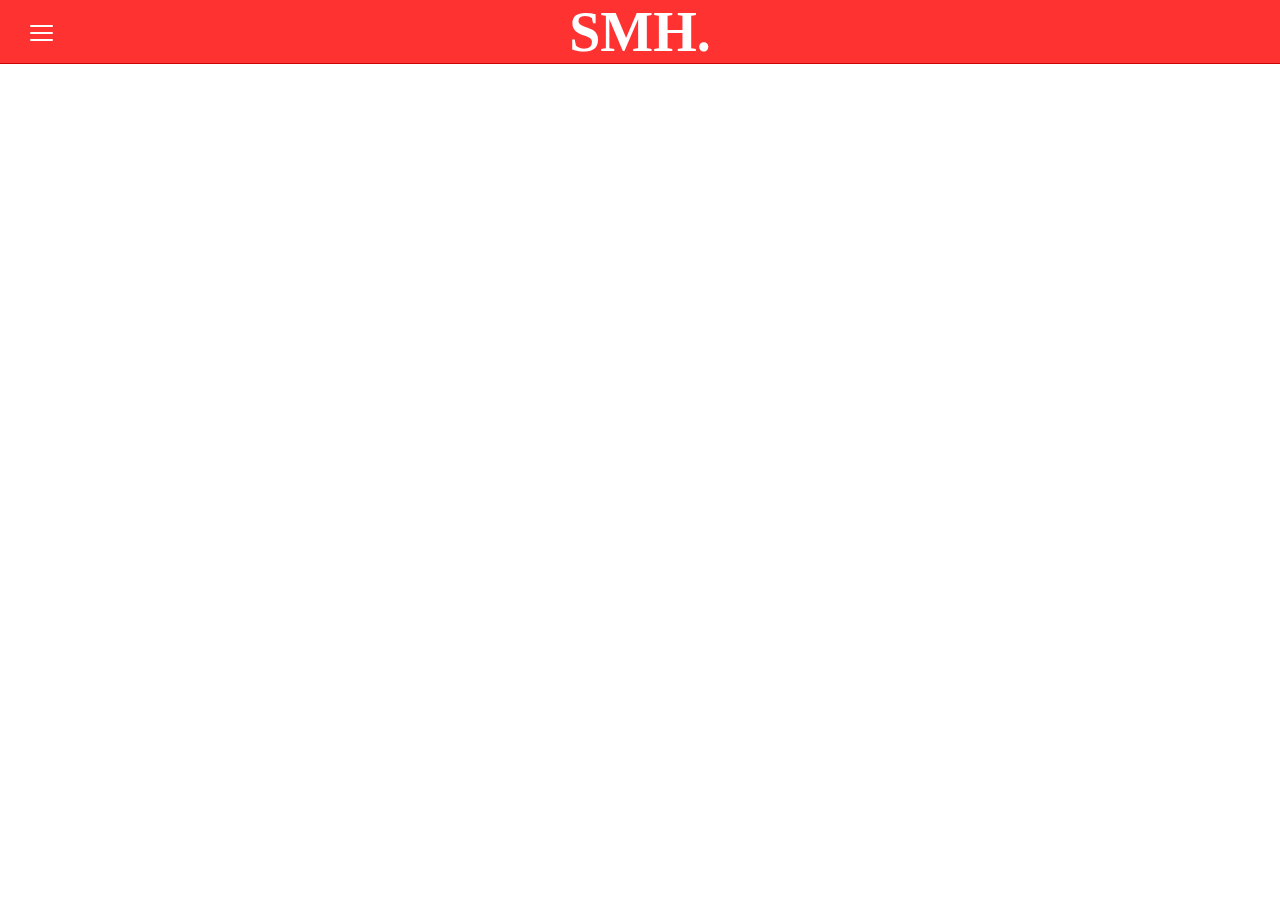
==== index.html @ 9a520afa "Update index.html" ====
<!DOCTYPE html>

<html>

<head>

    <title>smh</title>
    <link rel="stylesheet" type="text/css" href="style.css" />
    <script src="script.js"></script>
</head>

<body>
<span class= smhcover>SMH</span>
</body>
<header>
    <div id=sidebar>
        <div class=toggle-btn onclick="toggleSidebar()">
            <span></span>
            <span></span>
            <span></span>
        </div>
        <ul>
            <li><a href=index>Home</a>
            </li>
            <li><a href=ourproductspage>My page</a>
            </li>
        </ul>
    </div>
    <div class=headerTitle>
        <h1><a href=index>SMH.</a></h1>
    </div>
</header>

<footer>

</footer>
<style>
    #sidebar {
        margin: 0px;
        padding: 0px;
        font-family: sans-serif;
        background: rgba(250, 34, 69, 0.5);
        width: 200px;
        height: 100%;
        position: fixed;
        top: 0px;
        left: -200px;
        transition: all 100ms linear;
    }
    #sidebar.active {
        left: 0px;
    }
    #sidebar ul li {
        padding: 15px 10px;
        list-style: none;
        color: white;
        font-family: "roboto", sans-serif;
    }
    #sidebar .toggle-btn {
        position: absolute;
        left: 230px;
        top: 20px;
        cursor: pointer;
    }
    #sidebar .toggle-btn span {
        height: 2px;
        width: 23px;
        margin: 5px 0px;
        background: white;
        display: block;
        border-radius: 1px;
    }
    #sidebar ul li a {
        text-decoration: none;
        color: white;
    }
    #sidebar ul li a:hover {
        color: rgba(255, 255, 255, 0.7);
    }
    header {
        background-color: #ff3232;
        margin: 0px;
        padding: 0px;
        height: 63px;
        width: 100%;
        position: fixed;
        top: 0px;
        left: 0px;
        right: 0px;
        border-bottom: 1px solid #c90707;
    }
    header h1 {
        font-family: serif;
        color: white;
        font-weight: bold;
        text-align: center;
        font-size: 56px;
        margin: 0px;
        padding: 0px;
    }
    .headerTitle a {
        text-decoration: none;
        color: white;
    }
    body {
        position: absolute;
        top: 65px;
    }
    .smhcover {
        font-family: sans-serif;
        color: white;
        background: url("phonto-1.PNG");
        background-size: cover;
    }
</style>
<script>
    function toggleSidebar() {
        document.getElementById("sidebar").classList.toggle('active');
    }
</script>

</html>
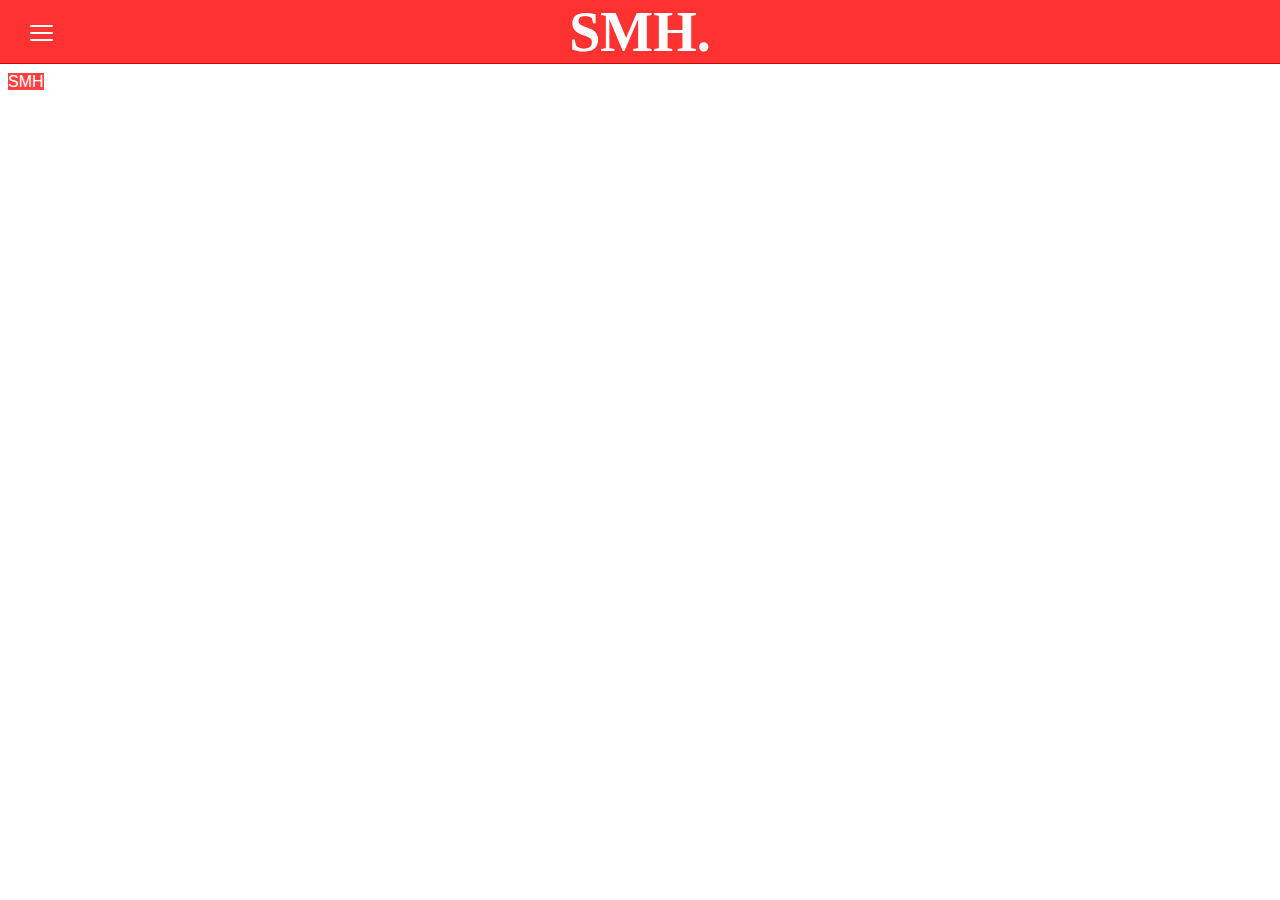
==== commit a3d56418: "Update index.html" ====
--- a/index.html
+++ b/index.html
@@ -109,7 +109,10 @@
     .smhcover {
         font-family: sans-serif;
         color: white;
-        background: url("phonto-1.PNG");
+        background: url("phonto-1.PNG") no-repeat center center fixed; 
+        -webkit-background-size: cover;
+        -moz-background-size: cover;
+        -o-background-size: cover;
         background-size: cover;
     }
 </style>
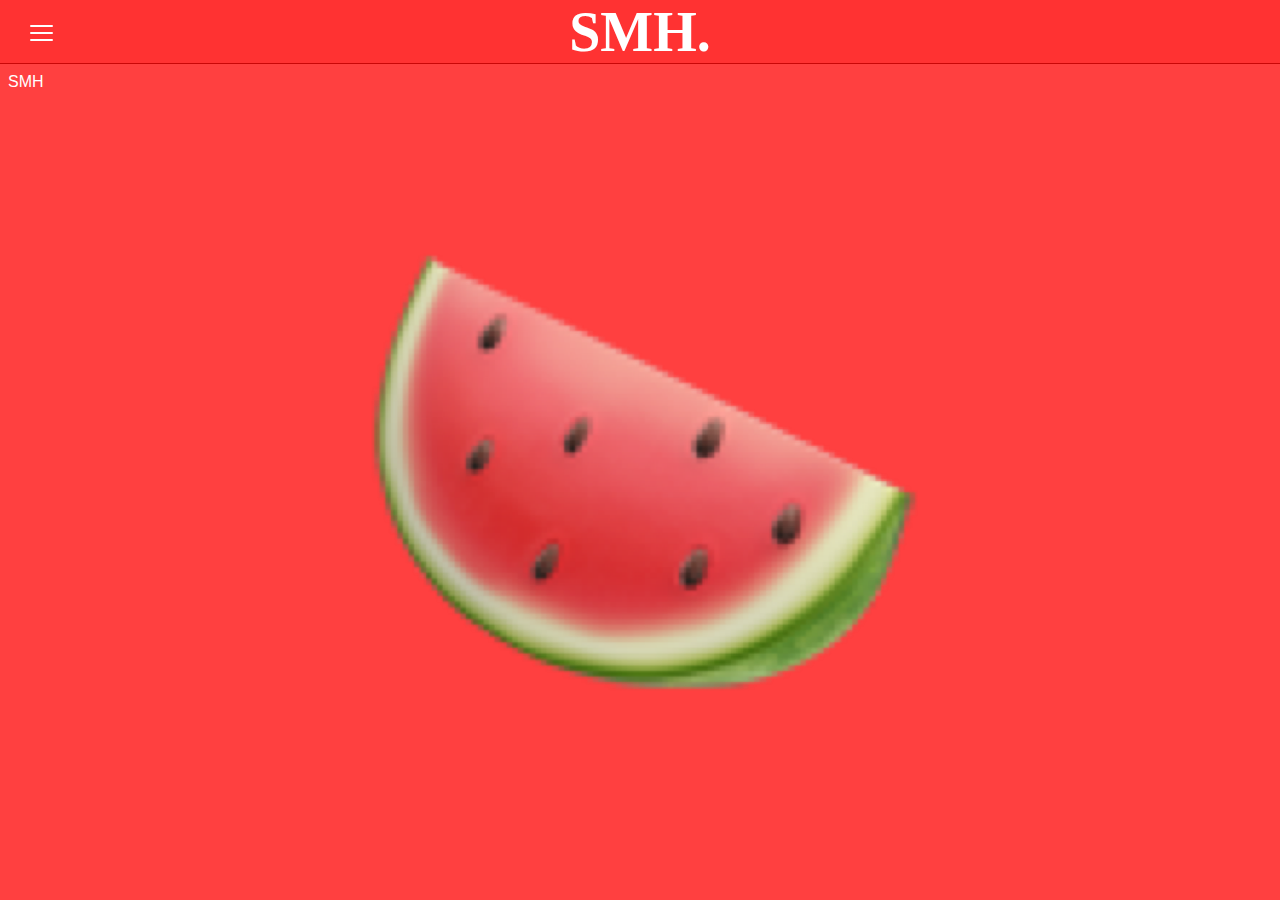
==== commit 321be901: "Update index.html" ====
--- a/index.html
+++ b/index.html
@@ -106,14 +106,16 @@
         position: absolute;
         top: 65px;
     }
-    .smhcover {
-        font-family: sans-serif;
-        color: white;
+    html {
         background: url("phonto-1.PNG") no-repeat center center fixed; 
         -webkit-background-size: cover;
         -moz-background-size: cover;
         -o-background-size: cover;
         background-size: cover;
+    }
+    .smhcover {
+        font-family: sans-serif;
+        color: white;
     }
 </style>
 <script>
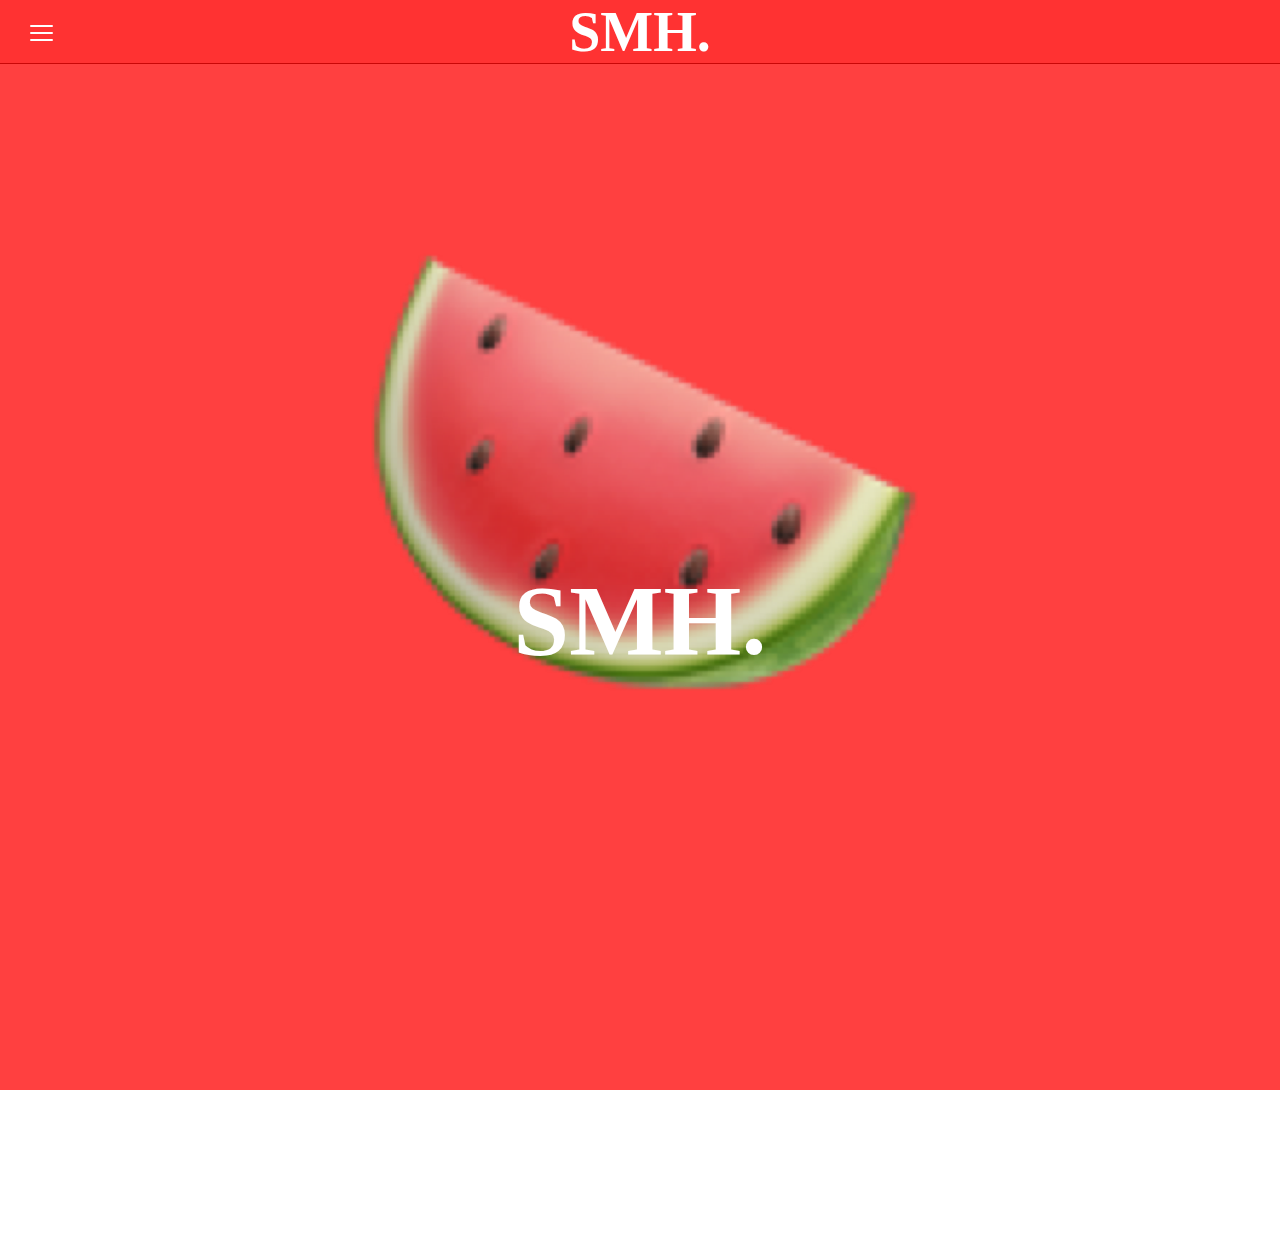
==== commit 1132de41: "Update index.html" ====
--- a/index.html
+++ b/index.html
@@ -9,9 +9,6 @@
     <script src="script.js"></script>
 </head>
 
-<body>
-<span class= smhcover>SMH</span>
-</body>
 <header>
     <div id=sidebar>
         <div class=toggle-btn onclick="toggleSidebar()">
@@ -30,6 +27,10 @@
         <h1><a href=index>SMH.</a></h1>
     </div>
 </header>
+
+<body>
+<h1 class= smhcover>SMH.</h1>
+</body>
 
 <footer>
 
@@ -83,11 +84,10 @@
         padding: 0px;
         height: 63px;
         width: 100%;
+        border-bottom: 1px solid #c90707;
         position: fixed;
-        top: 0px;
+        top:0px;
         left: 0px;
-        right: 0px;
-        border-bottom: 1px solid #c90707;
     }
     header h1 {
         font-family: serif;
@@ -100,11 +100,10 @@
     }
     .headerTitle a {
         text-decoration: none;
-        color: white;
-    }
-    body {
-        position: absolute;
-        top: 65px;
+        color: rgb(255,255,255);
+        text-align: center;
+        margin: 0px;
+        padding: 0px;
     }
     html {
         background: url("phonto-1.PNG") no-repeat center center fixed; 
@@ -114,8 +113,13 @@
         background-size: cover;
     }
     .smhcover {
-        font-family: sans-serif;
+        font-family: serif;
         color: white;
+        font-size: 100px;
+        text-align: center;
+        position: relative;
+        z-index: -1;
+        margin: 563px auto;
     }
 </style>
 <script>
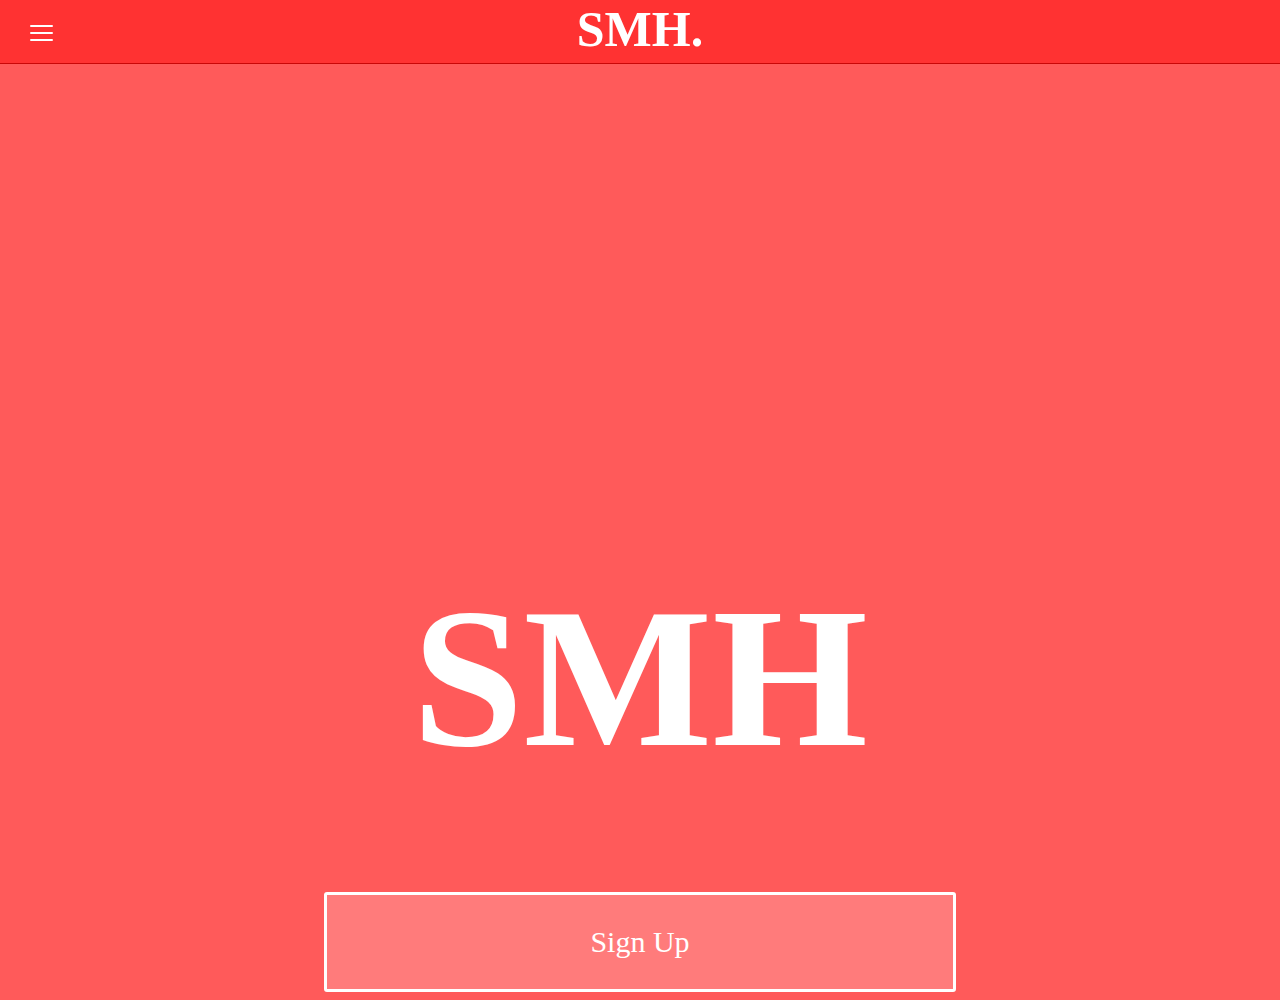
==== commit 964c203e: "Update index.html" ====
--- a/index.html
+++ b/index.html
@@ -29,7 +29,29 @@
 </header>
 
 <body>
-<h1 class= smhcover>SMH.</h1>
+<h1 class= smhcover>SMH</h1>
+<button class="signupbtn" onclick="document.getElementById('id01').style.display='block'">Sign Up</button>
+<div id="id01" class="modal">
+  <span onclick="document.getElementById('id01').style.display='none'" class="close" title="Close Modal">&times;</span>
+  <form class="modal-content animate" action="/action_page.php">
+    <div class="container">
+      <label><b>Email</b></label>
+      <input type="text" placeholder="Enter Email" name="email" required>
+      <label><b>Password</b></label>
+      <input type="password" placeholder="Enter Password" name="psw" required>
+
+      <label><b>Repeat Password</b></label>
+      <input type="password" placeholder="Confirm Password" name="psw-repeat" required>
+      <input type="checkbox" checked="checked"> Remember me
+      <p>By creating an account you agree to our <a href="#">Terms & Privacy</a>.</p>
+
+      <div class="clearfix">
+        <button type="button" onclick="document.getElementById('id01').style.display='none'" class="cancelbtn">Cancel</button>
+        <button type="submit" class="signupbtn1">Sign Up</button>
+      </div>
+    </div>
+  </form>
+</div>
 </body>
 
 <footer>
@@ -94,7 +116,7 @@
         color: white;
         font-weight: bold;
         text-align: center;
-        font-size: 56px;
+        font-size: 50px;
         margin: 0px;
         padding: 0px;
     }
@@ -106,7 +128,7 @@
         padding: 0px;
     }
     html {
-        background: url("phonto-1.PNG") no-repeat center center fixed; 
+        background: #ff5a5a no-repeat center center fixed; 
         -webkit-background-size: cover;
         -moz-background-size: cover;
         -o-background-size: cover;
@@ -115,12 +137,98 @@
     .smhcover {
         font-family: serif;
         color: white;
-        font-size: 100px;
+        font-size: 200px;
         text-align: center;
-        position: relative;
         z-index: -1;
         margin: 563px auto;
-    }
+        margin-bottom: 100px;
+    }
+    input[type=text], input[type=password] {
+    width: 100%;
+    padding: 12px 20px;
+    margin: 8px 0;
+    display: inline-block;
+    border: 1px solid #ccc;
+    box-sizing: border-box;
+}
+.signupbtn {
+    background-color: rgba(255,255,255,0.2);
+    color: white;
+    font-size: 30px;
+    position: initial;
+    right: 25%;
+    left: 25%;
+    padding: 15px;
+    font-family: serif;
+    position: relative;
+    border: 3px solid white;
+    height: 100px;
+    width: 50%;
+    cursor: pointer;
+    border-radius: 3px;
+}
+.cancelbtn {
+    padding: 14px 20px;
+    background-color: #f44336;
+}
+.cancelbtn,.signupbtn1 {
+    float: left;
+    width: 50%;
+}
+.container {
+    padding: 16px;
+}
+.modal {
+    display: none;
+    position: fixed; 
+    z-index: 1;
+    left: 0;
+    top: 0;
+    width: 100%;
+    height: 100%;
+    overflow: auto;
+    background-color: rgb(0,0,0);
+    background-color: rgba(0,0,0,0.4);
+    padding-top: 60px;
+    border-radius: 5px;
+}
+.modal-content {
+    background-color: #fefefe;
+    margin: 5% auto 15% auto;
+    border: 1px solid #888;
+    width: 80%;
+}
+.close {
+    position: absolute;
+    right: 35px;
+    top: 15px;
+    color: #000;
+    font-size: 40px;
+    font-weight: bold;
+}
+
+.close:hover,
+.close:focus {
+    color: red;
+    cursor: pointer;
+}
+.clearfix::after {
+    content: "";
+    clear: both;
+    display: table;
+}
+@media screen and (max-width: 500px) {
+    .cancelbtn, .signupbtn {
+        width: 100%;
+        position: initial;
+        right: 0%;
+        left: 0%;
+        font-size: 25px;
+    }
+    .smhcover {
+        font-size: 100px;
+    }
+}
 </style>
 <script>
     function toggleSidebar() {
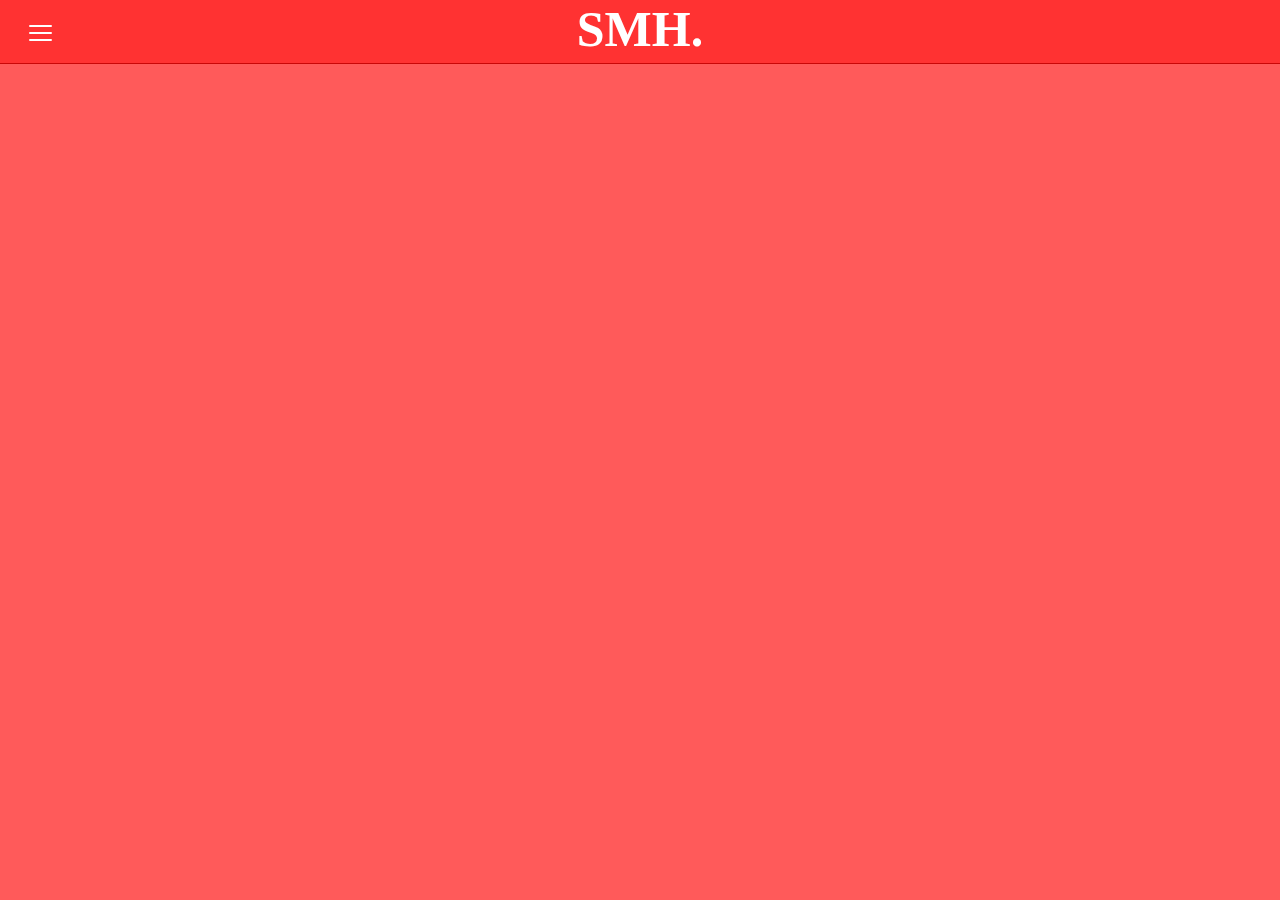
==== commit 218d9158: "Update index.html" ====
--- a/index.html
+++ b/index.html
@@ -17,10 +17,9 @@
             <span></span>
         </div>
         <ul>
-            <li><a href=index>Home</a>
-            </li>
-            <li><a href=ourproductspage>My page</a>
-            </li>
+            <li><a href=index>Home</a></li>
+            <li><a href=login>Login</a></li>
+            <li><a href=mypage>My Page</a></li>
         </ul>
     </div>
     <div class=headerTitle>
@@ -29,46 +28,34 @@
 </header>
 
 <body>
-<h1 class= smhcover>SMH</h1>
-<button class="signupbtn" onclick="document.getElementById('id01').style.display='block'">Sign Up</button>
-<div id="id01" class="modal">
-  <span onclick="document.getElementById('id01').style.display='none'" class="close" title="Close Modal">&times;</span>
-  <form class="modal-content animate" action="/action_page.php">
-    <div class="container">
-      <label><b>Email</b></label>
-      <input type="text" placeholder="Enter Email" name="email" required>
-      <label><b>Password</b></label>
-      <input type="password" placeholder="Enter Password" name="psw" required>
 
-      <label><b>Repeat Password</b></label>
-      <input type="password" placeholder="Confirm Password" name="psw-repeat" required>
-      <input type="checkbox" checked="checked"> Remember me
-      <p>By creating an account you agree to our <a href="#">Terms & Privacy</a>.</p>
-
-      <div class="clearfix">
-        <button type="button" onclick="document.getElementById('id01').style.display='none'" class="cancelbtn">Cancel</button>
-        <button type="submit" class="signupbtn1">Sign Up</button>
-      </div>
-    </div>
-  </form>
-</div>
 </body>
 
 <footer>
-
+<script async src="//pagead2.googlesyndication.com/pagead/js/adsbygoogle.js"></script>
+<!-- smh -->
+<ins class="adsbygoogle"
+     style="display:block"
+     data-ad-client="ca-pub-9571489119560159"
+     data-ad-slot="7886209679"
+     data-ad-format="auto"></ins>
+<script>
+(adsbygoogle = window.adsbygoogle || []).push({});
+</script>
 </footer>
 <style>
     #sidebar {
         margin: 0px;
         padding: 0px;
         font-family: sans-serif;
-        background: rgba(250, 34, 69, 0.5);
+        background: #ff3232;
         width: 200px;
         height: 100%;
         position: fixed;
         top: 0px;
-        left: -200px;
+        left: -201px;
         transition: all 100ms linear;
+        border-right: 1px solid white;
     }
     #sidebar.active {
         left: 0px;
@@ -134,106 +121,12 @@
         -o-background-size: cover;
         background-size: cover;
     }
-    .smhcover {
-        font-family: serif;
-        color: white;
-        font-size: 200px;
-        text-align: center;
-        z-index: -1;
-        margin: 563px auto;
-        margin-bottom: 100px;
-    }
-    input[type=text], input[type=password] {
-    width: 100%;
-    padding: 12px 20px;
-    margin: 8px 0;
-    display: inline-block;
-    border: 1px solid #ccc;
-    box-sizing: border-box;
-}
-.signupbtn {
-    background-color: rgba(255,255,255,0.2);
-    color: white;
-    font-size: 30px;
-    position: initial;
-    right: 25%;
-    left: 25%;
-    padding: 15px;
-    font-family: serif;
-    position: relative;
-    border: 3px solid white;
-    height: 100px;
-    width: 50%;
-    cursor: pointer;
-    border-radius: 3px;
-}
-.cancelbtn {
-    padding: 14px 20px;
-    background-color: #f44336;
-}
-.cancelbtn,.signupbtn1 {
-    float: left;
-    width: 50%;
-}
-.container {
-    padding: 16px;
-}
-.modal {
-    display: none;
-    position: fixed; 
-    z-index: 1;
-    left: 0;
-    top: 0;
-    width: 100%;
-    height: 100%;
-    overflow: auto;
-    background-color: rgb(0,0,0);
-    background-color: rgba(0,0,0,0.4);
-    padding-top: 60px;
-    border-radius: 5px;
-}
-.modal-content {
-    background-color: #fefefe;
-    margin: 5% auto 15% auto;
-    border: 1px solid #888;
-    width: 80%;
-}
-.close {
-    position: absolute;
-    right: 35px;
-    top: 15px;
-    color: #000;
-    font-size: 40px;
-    font-weight: bold;
-}
-
-.close:hover,
-.close:focus {
-    color: red;
-    cursor: pointer;
-}
-.clearfix::after {
-    content: "";
-    clear: both;
-    display: table;
-}
-@media screen and (max-width: 500px) {
-    .cancelbtn, .signupbtn {
-        width: 100%;
-        position: initial;
-        right: 0%;
-        left: 0%;
-        font-size: 25px;
-    }
-    .smhcover {
-        font-size: 100px;
-    }
-}
 </style>
 <script>
     function toggleSidebar() {
         document.getElementById("sidebar").classList.toggle('active');
     }
+
 </script>
 
 </html>
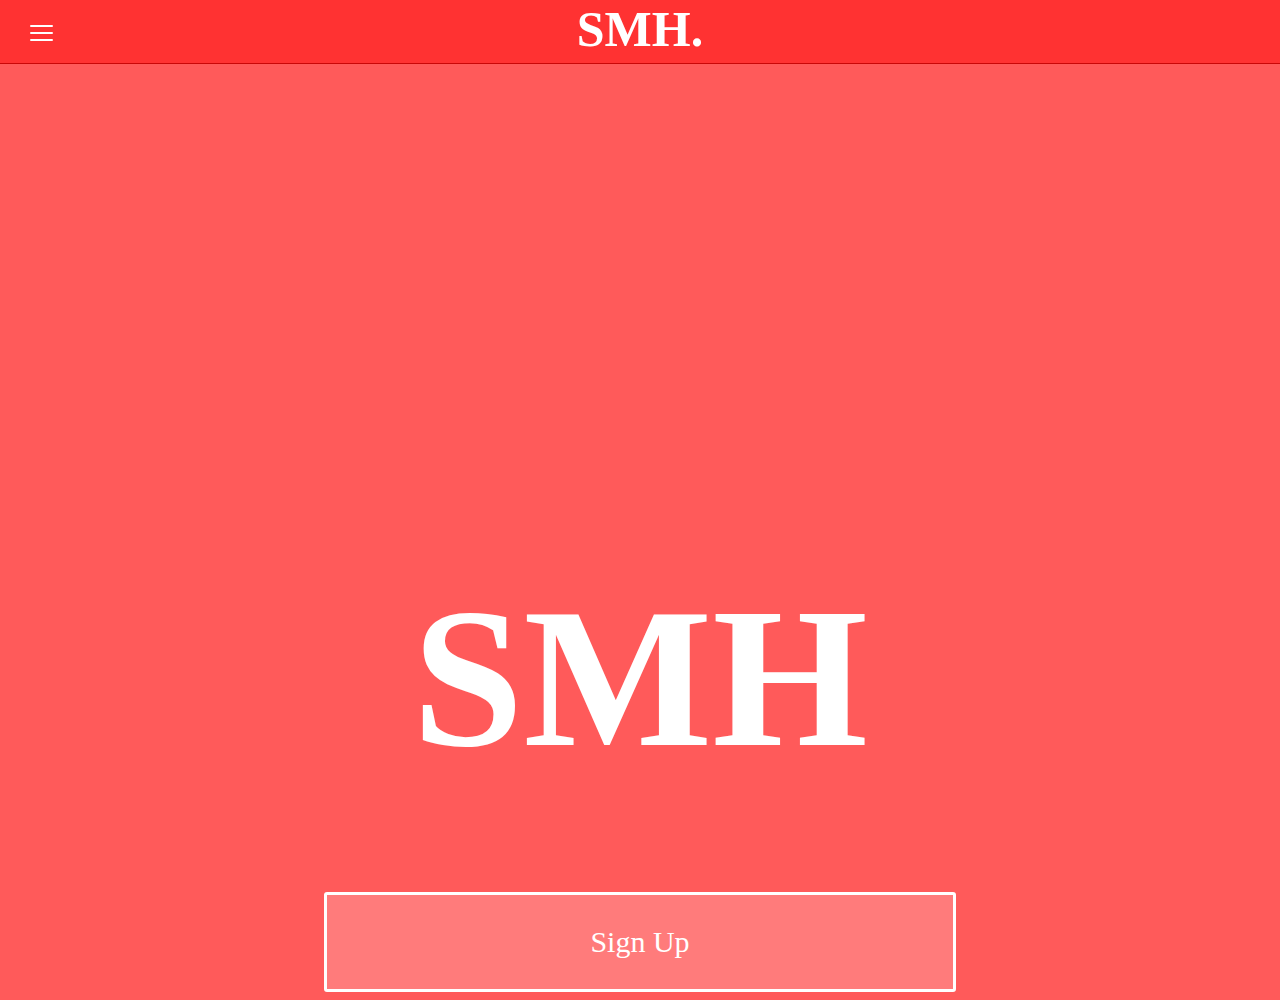
==== commit d5141214: "Update index.html" ====
--- a/index.html
+++ b/index.html
@@ -18,7 +18,7 @@
         </div>
         <ul>
             <li><a href=index>Home</a></li>
-            <li><a href=login>Login</a></li>
+            <li><a href=login>Loginp</a></li>
             <li><a href=mypage>My Page</a></li>
         </ul>
     </div>
@@ -28,34 +28,25 @@
 </header>
 
 <body>
-
+<h1 class= smhcover>SMH</h1>
+<button class="signupbtn" onclick="document.getElementById('id01').style.display='block'"><a href=signup>Sign Up</a></button>
 </body>
 
 <footer>
-<script async src="//pagead2.googlesyndication.com/pagead/js/adsbygoogle.js"></script>
-<!-- smh -->
-<ins class="adsbygoogle"
-     style="display:block"
-     data-ad-client="ca-pub-9571489119560159"
-     data-ad-slot="7886209679"
-     data-ad-format="auto"></ins>
-<script>
-(adsbygoogle = window.adsbygoogle || []).push({});
-</script>
+
 </footer>
 <style>
     #sidebar {
         margin: 0px;
         padding: 0px;
         font-family: sans-serif;
-        background: #ff3232;
+        background: rgba(250, 34, 69, 0.5);
         width: 200px;
         height: 100%;
         position: fixed;
         top: 0px;
-        left: -201px;
+        left: -200px;
         transition: all 100ms linear;
-        border-right: 1px solid white;
     }
     #sidebar.active {
         left: 0px;
@@ -121,12 +112,51 @@
         -o-background-size: cover;
         background-size: cover;
     }
+    .smhcover {
+        font-family: serif;
+        color: white;
+        font-size: 200px;
+        text-align: center;
+        z-index: -1;
+        margin: 563px auto;
+        margin-bottom: 100px;
+    }
+.signupbtn {
+    background-color: rgba(255,255,255,0.2);
+    font-size: 30px;
+    position: initial;
+    right: 25%;
+    left: 25%;
+    padding: 15px;
+    font-family: serif;
+    position: relative;
+    border: 3px solid white;
+    height: 100px;
+    width: 50%;
+    cursor: pointer;
+    border-radius: 3px;
+}
+.signupbtn a {
+    color: white;
+    text-decoration: none;
+}
+@media screen and (max-width: 500px) {
+    .cancelbtn, .signupbtn {
+        width: 100%;
+        position: initial;
+        right: 0%;
+        left: 0%;
+        font-size: 25px;
+    }
+    .smhcover {
+        font-size: 100px;
+    }
+}
 </style>
 <script>
     function toggleSidebar() {
         document.getElementById("sidebar").classList.toggle('active');
     }
-
 </script>
 
 </html>
